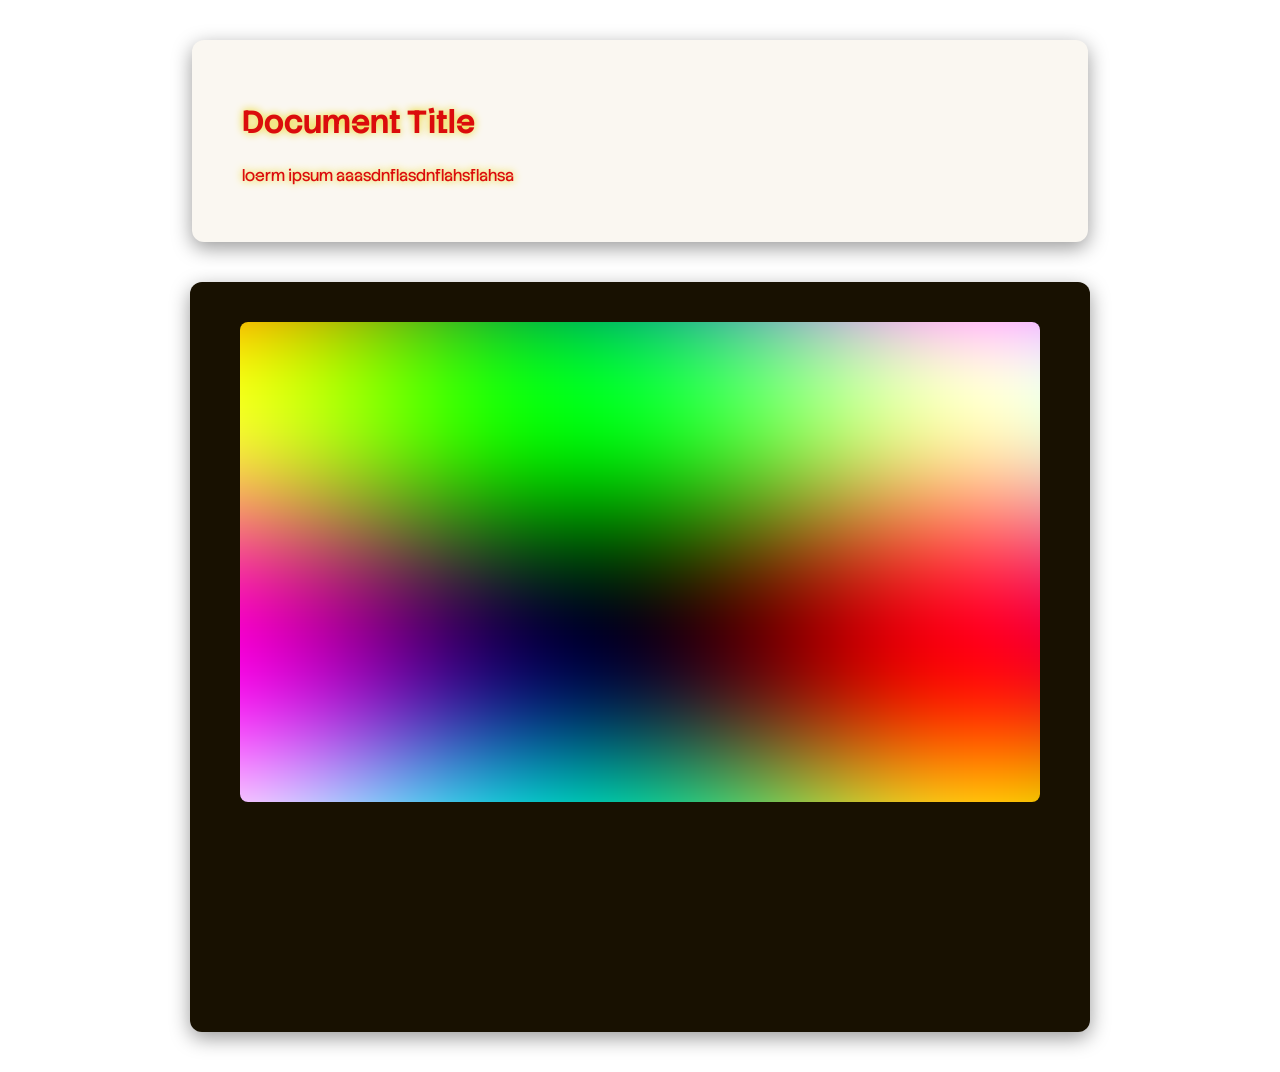
==== index.html @ 164cbaa2 "Redesign and simple shader" ====
<!DOCTYPE html>
<html lang="en">
<head>
    <meta charset="UTF-8" />
    <title>Mandelbrot Project</title>
    <link rel="stylesheet" href="css/style.css" />
</head>
<body>
  <video autoplay muted loop id="bg-video">
    <source src="media/coolVideo.mp4" type="video/mp4" />
  </video>
  <script>
    const vid = document.getElementById("bg-video");
    vid.playbackRate = 0.7; // slow down to 50%, try 0.2–2.0
</script>
<main class="doc-like">
  <h1>Document Title</h1>
  <p>loerm ipsum aaasdnflasdnflahsflahsa</p>
</main>

<main class="canvasContainer">
  <canvas class="renderCanvas" aria-label="Color animation"></canvas>
</main>

<script src="js/renderShader.js"></script>
</body>
</html>
---- css/style.css ----
html, body {
    margin: 0;
    font-family: system-ui, -apple-system, "Segoe UI", Roboto;
    margin: 0;
    font-family: "StackSansNotch", sans-serif;
    background: transparent;
    color: #db0c0c;
    text-shadow: #e9d309 0px 0px 8px;
}


.doc-like {
  width: 70vw;       
  margin: 40px auto;       
  padding: 40px 50px;
  background: #faf7f1;
  border-radius: 12px;
  box-shadow: 0 6px 20px rgba(0,0,0,0.4);
  box-sizing: border-box;
}
.canvasContainer {
    width: 900px;
    height: 750px;      
    margin: 40px auto;       
    padding: 40px 50px;
    background: hsl(40, 91%, 5%);
    border-radius: 12px;
    box-shadow: 0 6px 20px rgba(0,0,0,0.4);
    box-sizing: border-box;
}
.renderCanvas {
  width: 100%;
  height: 480px;          
  display: block;
  border-radius: 8px;
  background: #000;
}

@font-face {
  font-family: "StackSansNotch";
  src: url("../fonts/StackSansNotch.ttf") format("truetype");
  font-weight: 100 900;  
  font-display: swap;
}

#bg-video {
    position: fixed;
    top: 0;
    left: 0;
    width: 100vw;
    height: 100vh;
    filter: blur(1.5px);
    object-fit: cover;
    z-index: -1;
}
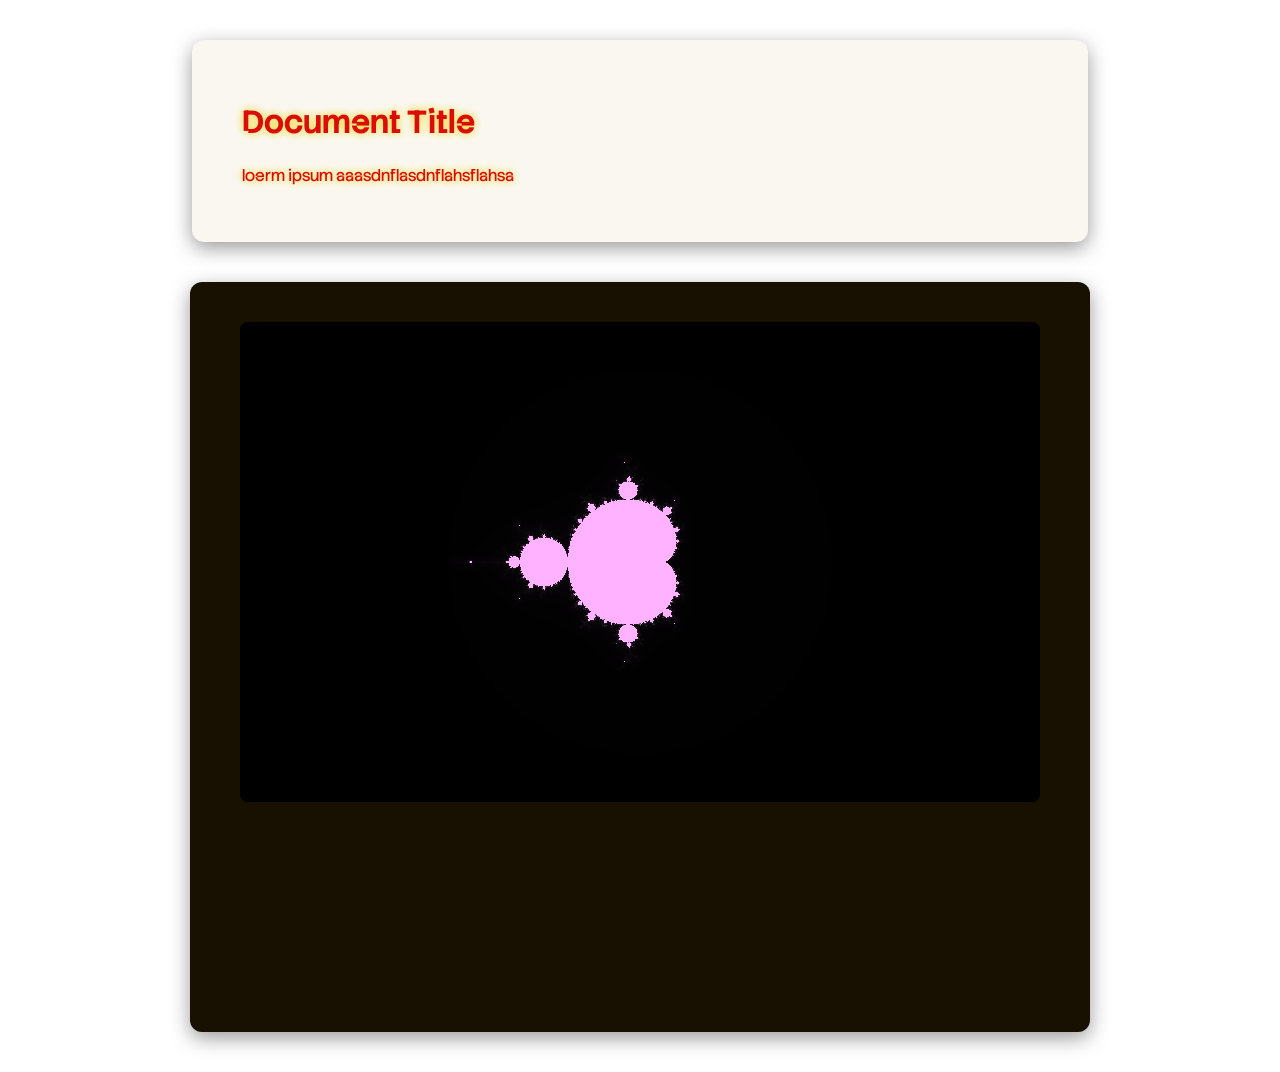
==== commit 53dfc1ec: "Mandlebrot" ====
--- a/index.html
+++ b/index.html
@@ -22,6 +22,6 @@
   <canvas class="renderCanvas" aria-label="Color animation"></canvas>
 </main>
 
-<script src="js/renderShader.js"></script>
+<script type = "module" src="js/renderShader.js"></script>
 </body>
 </html>
--- a/css/style.css
+++ b/css/style.css
@@ -1,6 +1,4 @@
 html, body {
-    margin: 0;
-    font-family: system-ui, -apple-system, "Segoe UI", Roboto;
     margin: 0;
     font-family: "StackSansNotch", sans-serif;
     background: transparent;
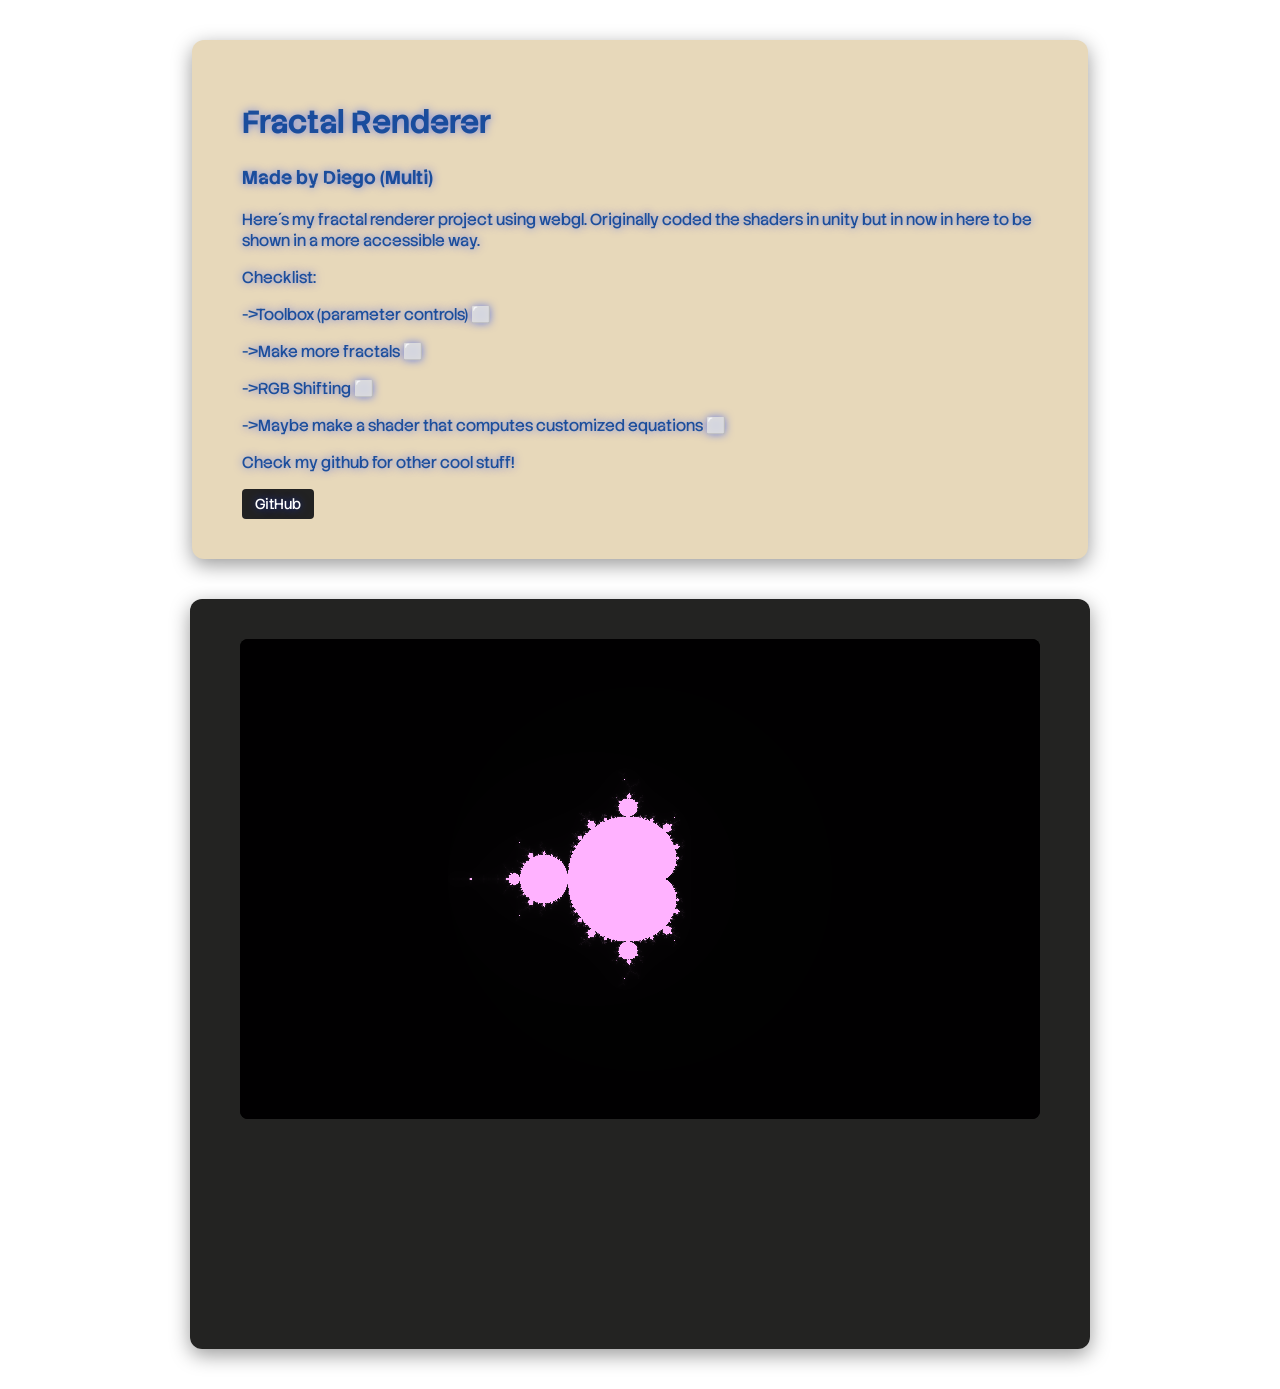
==== commit 9cb24949: "Fill in html" ====
--- a/index.html
+++ b/index.html
@@ -14,8 +14,19 @@
     vid.playbackRate = 0.7; // slow down to 50%, try 0.2–2.0
 </script>
 <main class="doc-like">
-  <h1>Document Title</h1>
-  <p>loerm ipsum aaasdnflasdnflahsflahsa</p>
+  <h1>Fractal Renderer</h1>
+  <h3>Made by Diego (Multi)</h3>
+  <p>Here´s my fractal renderer project using webgl. Originally coded the shaders in unity but in now in here to be shown in a more accessible way.</p>
+    <p>Checklist:</p>
+    <p>->Toolbox (parameter controls) ⬜  </p>
+    <p>->Make more fractals ⬜ </p>
+    <p>->RGB Shifting ⬜ </p>
+    <p>->Maybe make a shader that computes customized equations ⬜ </p>
+    <p></p>
+    <p>Check my github for other cool stuff!</p>
+    <div class="contact-buttons">
+    <a href="https://github.com/muulti" target="_blank" class="contact-btn">GitHub</a>
+  </div>
 </main>
 
 <main class="canvasContainer">
--- a/css/style.css
+++ b/css/style.css
@@ -2,16 +2,35 @@
     margin: 0;
     font-family: "StackSansNotch", sans-serif;
     background: transparent;
-    color: #db0c0c;
-    text-shadow: #e9d309 0px 0px 8px;
+    color: #084197e4;
+    text-shadow: #0331ff86 0px 0px 8px;
 }
 
+.contact-buttons {
+  margin-top: 1rem;
+  display: flex;
+  gap: 0.5rem;
+}
 
+.contact-btn {
+  display: inline-block;
+  padding: 0.4rem 0.8rem;
+  background: #222;
+  color: #fff;
+  text-decoration: none;
+  border-radius: 4px;
+  font-size: 0.9rem;
+  transition: background 0.2s;
+}
+
+.contact-btn:hover {
+  background: #555;
+}
 .doc-like {
   width: 70vw;       
   margin: 40px auto;       
   padding: 40px 50px;
-  background: #faf7f1;
+  background: #e7d8ba;
   border-radius: 12px;
   box-shadow: 0 6px 20px rgba(0,0,0,0.4);
   box-sizing: border-box;
@@ -21,7 +40,7 @@
     height: 750px;      
     margin: 40px auto;       
     padding: 40px 50px;
-    background: hsl(40, 91%, 5%);
+    background: hsla(60, 2%, 9%, 0.945);
     border-radius: 12px;
     box-shadow: 0 6px 20px rgba(0,0,0,0.4);
     box-sizing: border-box;
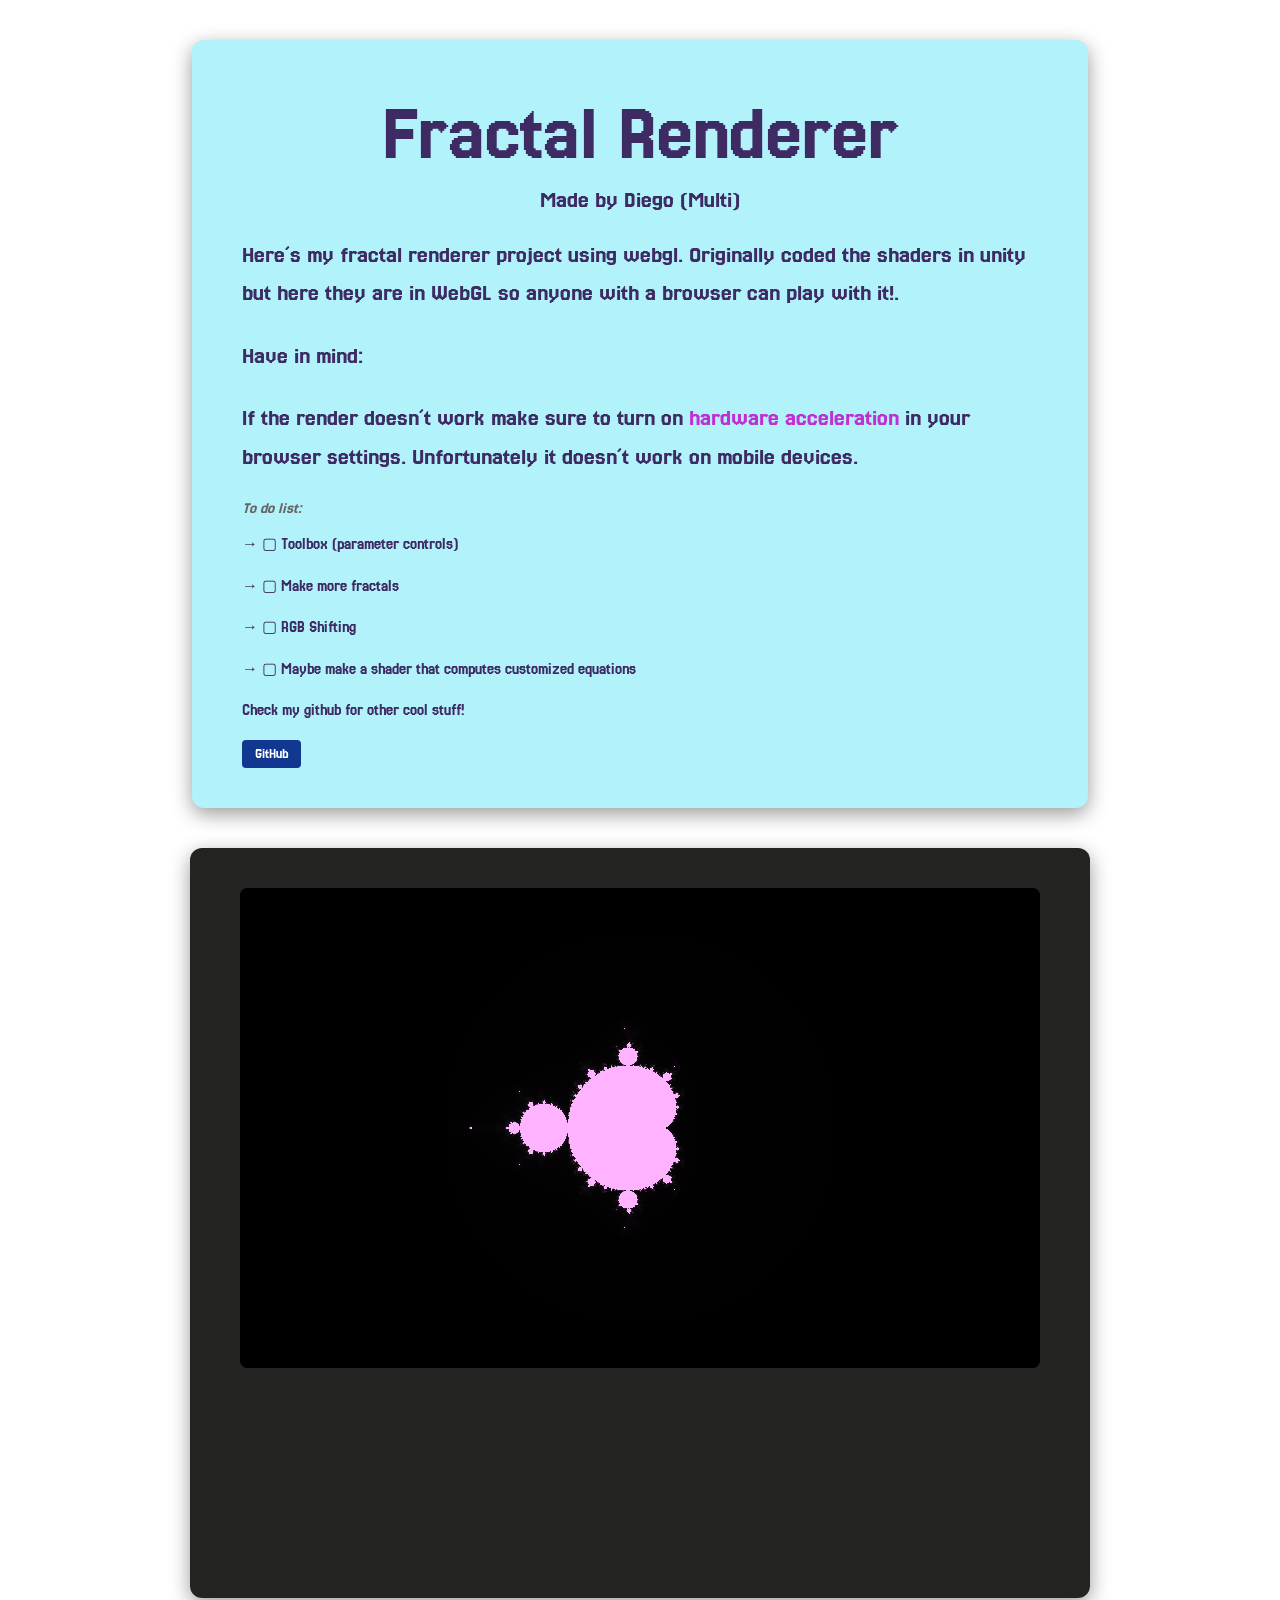
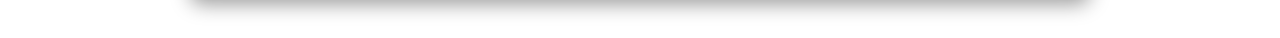
==== commit 199d28a0: "+Redesign & +Fillin" ====
--- a/index.html
+++ b/index.html
@@ -15,13 +15,15 @@
 </script>
 <main class="doc-like">
   <h1>Fractal Renderer</h1>
-  <h3>Made by Diego (Multi)</h3>
-  <p>Here´s my fractal renderer project using webgl. Originally coded the shaders in unity but in now in here to be shown in a more accessible way.</p>
-    <p>Checklist:</p>
-    <p>->Toolbox (parameter controls) ⬜  </p>
-    <p>->Make more fractals ⬜ </p>
-    <p>->RGB Shifting ⬜ </p>
-    <p>->Maybe make a shader that computes customized equations ⬜ </p>
+  <h2>Made by Diego (Multi)</h2>
+  <h3>Here´s my fractal renderer project using webgl. Originally coded the shaders in unity but here they are in WebGL so anyone with a browser can play with it!.</h3>
+  <h3>Have in mind:</h3>
+  <h3>If the render doesn´t work make sure to turn on <span class="highlight">hardware acceleration</span> in your browser settings. Unfortunately it doesn´t work on mobile devices.</h3>
+  <em>To do list:</em>
+    <p>→ ▢ Toolbox (parameter controls)  </p>
+    <p>→ ▢ Make more fractals </p>
+    <p>→ ▢ RGB Shifting </p>
+    <p>→ ▢ Maybe make a shader that computes customized equations </p>
     <p></p>
     <p>Check my github for other cool stuff!</p>
     <div class="contact-buttons">
--- a/css/style.css
+++ b/css/style.css
@@ -1,11 +1,50 @@
 html, body {
     margin: 0;
-    font-family: "StackSansNotch", sans-serif;
+    font-family: "Jersey25-Regular", Helvetica, sans-serif;
     background: transparent;
-    color: #084197e4;
-    text-shadow: #0331ff86 0px 0px 8px;
+    color: #301350e4;
+    text-size-adjust: 100%;
+    text-shadow: tomato;
+    font-style: normal;
+    font: weight 200px;;
 }
 
+.highlight {
+  font: weight 900px;;
+  color: #c218cbe4;
+}
+
+h1{
+  font-family: "Jersey25-Regular", sans-serif;
+  text-align: center;
+  font-size: 5rem;
+  line-height: 0.01;
+}
+h2{
+  font-family: "Jersey25-Regular", sans-serif;
+  text-align: center;
+  font-size: 1.5rem;
+}
+h3{
+  font-size: 1.5rem;
+  line-height: 1.6;
+}
+
+p em {
+  font-weight: 600;
+  color: #444;
+}
+
+p {
+  font-size: 1rem;
+  line-height: 1.6;
+  margin-bottom: 1rem;
+}
+
+em {
+  font-style: oblique;
+  color: #666;
+}
 .contact-buttons {
   margin-top: 1rem;
   display: flex;
@@ -15,7 +54,7 @@
 .contact-btn {
   display: inline-block;
   padding: 0.4rem 0.8rem;
-  background: #222;
+  background: #113790;
   color: #fff;
   text-decoration: none;
   border-radius: 4px;
@@ -24,13 +63,13 @@
 }
 
 .contact-btn:hover {
-  background: #555;
+  background: #0ba439;
 }
 .doc-like {
   width: 70vw;       
   margin: 40px auto;       
   padding: 40px 50px;
-  background: #e7d8ba;
+  background: #b1f2fb;
   border-radius: 12px;
   box-shadow: 0 6px 20px rgba(0,0,0,0.4);
   box-sizing: border-box;
@@ -60,6 +99,13 @@
   font-display: swap;
 }
 
+@font-face {
+  font-family: "Jersey25-Regular";
+  src: url("../fonts/Jersey25-Regular.ttf") format("truetype");
+  font-weight: 150 950;  
+  font-display: swap;
+}
+
 #bg-video {
     position: fixed;
     top: 0;
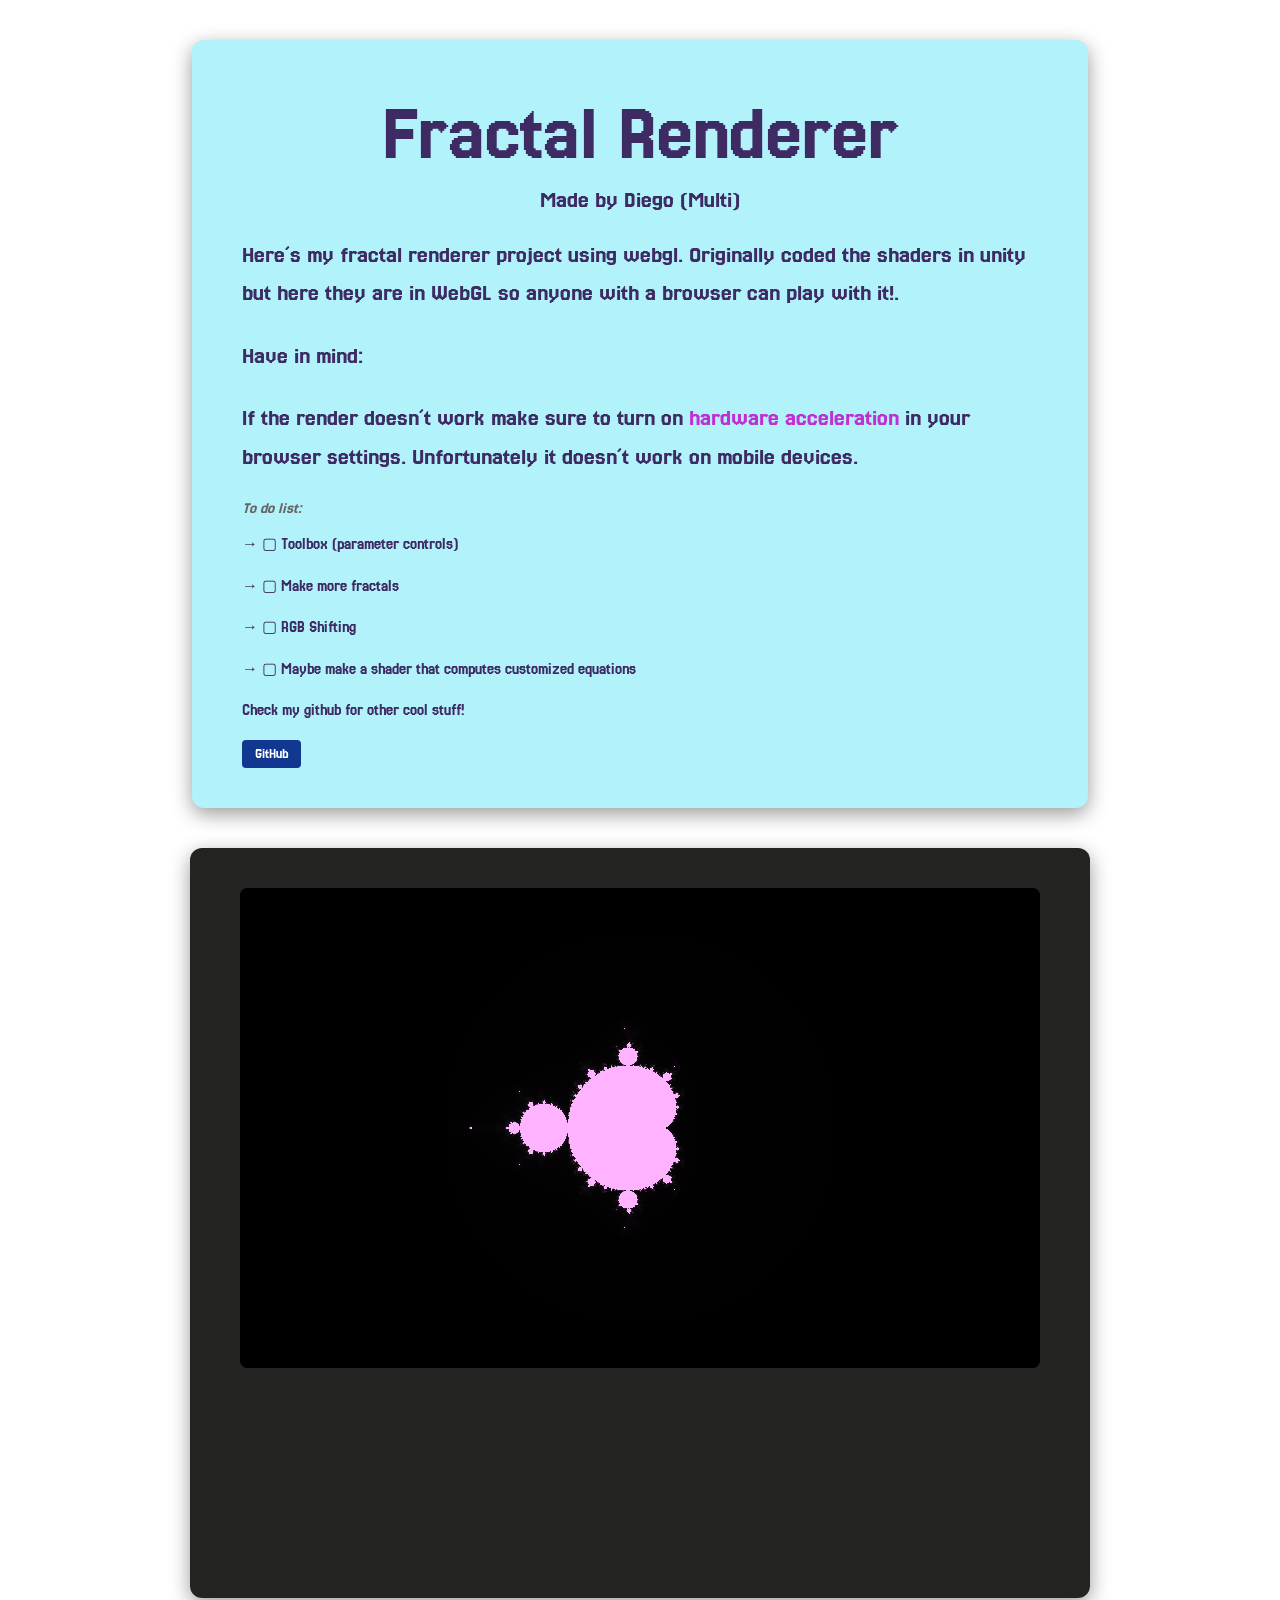
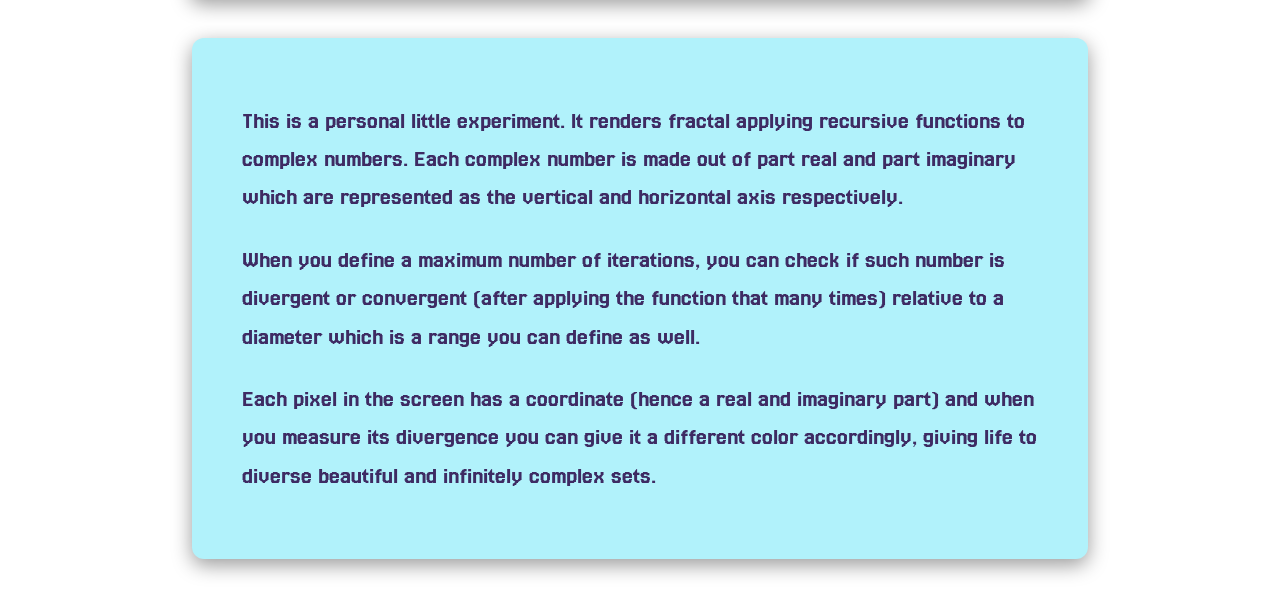
==== commit 170337a4: "Math info" ====
--- a/index.html
+++ b/index.html
@@ -35,6 +35,13 @@
   <canvas class="renderCanvas" aria-label="Color animation"></canvas>
 </main>
 
+<main class="doc-like">
+  <h3>This is a personal little experiment. It renders fractal applying recursive functions to complex numbers. Each complex number is made out of part real and part imaginary which are represented as the vertical and horizontal axis respectively. </h3>
+  <h3>When you define a maximum number of iterations, you can check if such number is divergent or convergent (after applying the function that many times) relative to a diameter which is a range you can define as well. </h3>
+  <h3>Each pixel in the screen has a coordinate (hence a real and imaginary part) and when you measure its divergence you can give it a different color accordingly, giving life to diverse beautiful and infinitely complex sets.</h3>
+
+</main>
+
 <script type = "module" src="js/renderShader.js"></script>
 </body>
 </html>
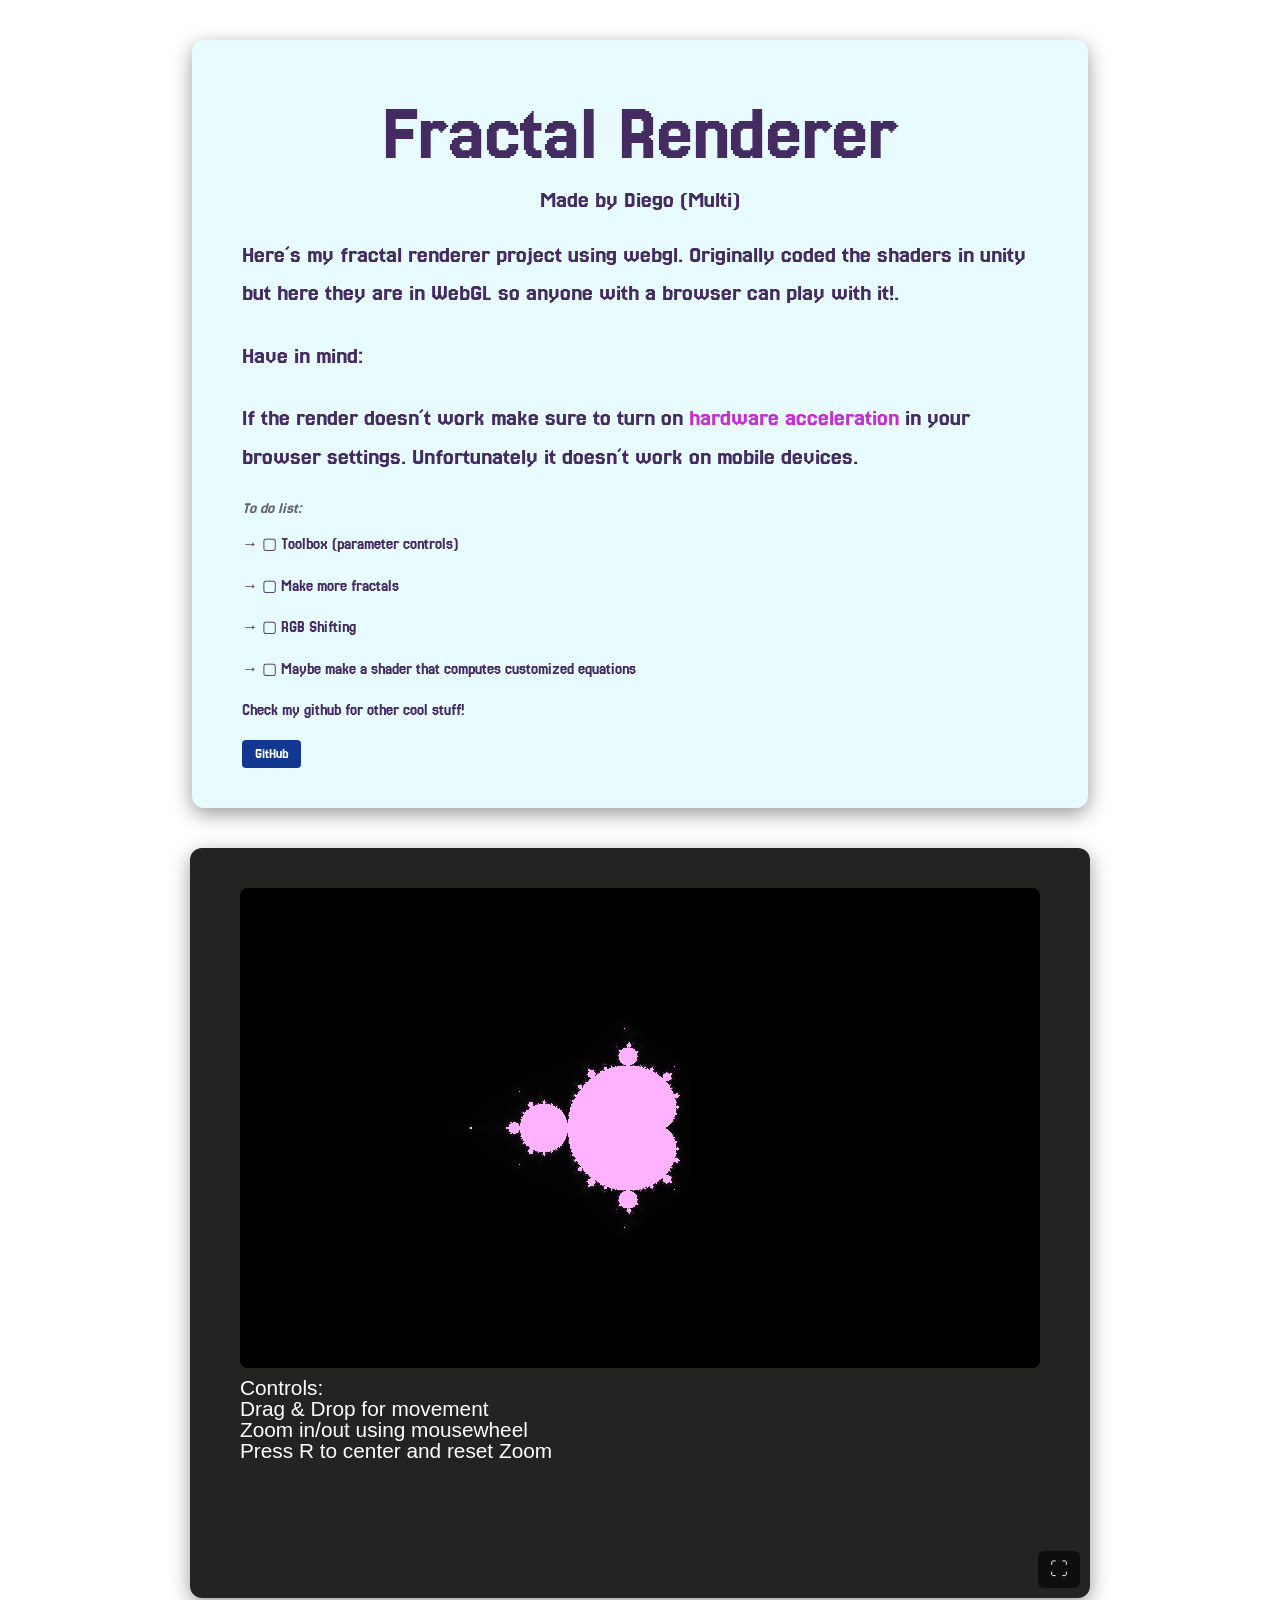
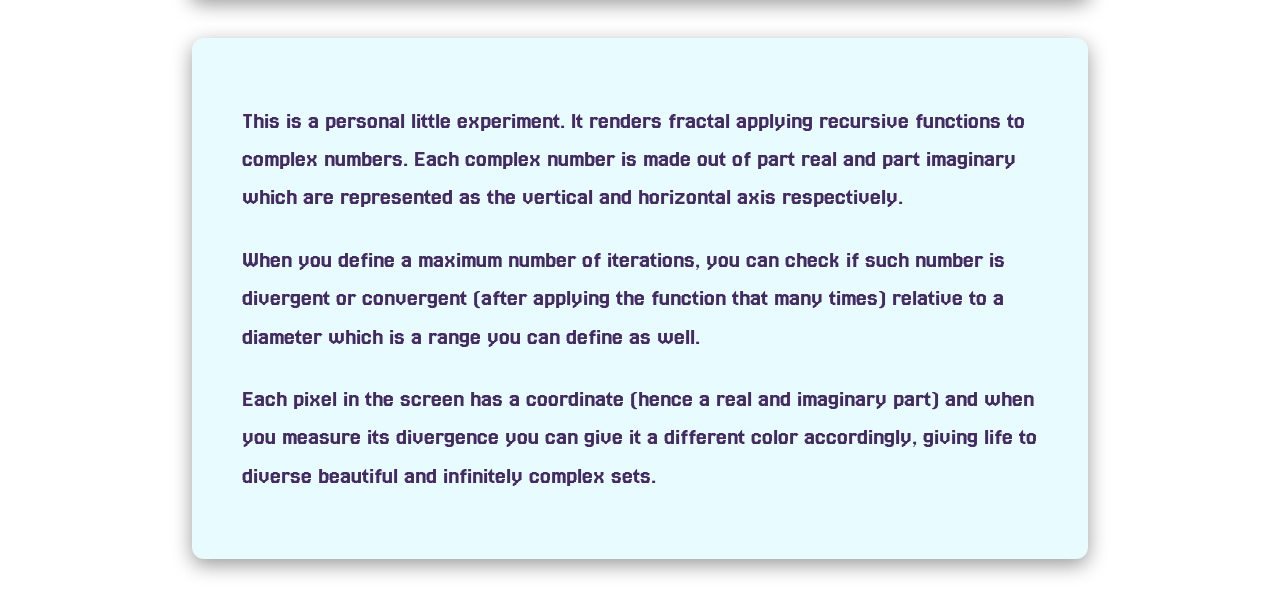
==== commit 08b9ed12: "Better controls & fullscreen" ====
--- a/index.html
+++ b/index.html
@@ -33,6 +33,17 @@
 
 <main class="canvasContainer">
   <canvas class="renderCanvas" aria-label="Color animation"></canvas>
+
+  <button id="fullscreenBtn"> ⛶</button>
+
+  <div class="controls">
+    <p>Controls:</p>
+    <p>Drag & Drop for movement</p>
+    <p>Zoom in/out using mousewheel</p>
+    <p>Press R to center and reset Zoom</p>
+  </div>
+
+  <script src="js/canvasFS.js"></script>
 </main>
 
 <main class="doc-like">
--- a/css/style.css
+++ b/css/style.css
@@ -69,12 +69,20 @@
   width: 70vw;       
   margin: 40px auto;       
   padding: 40px 50px;
-  background: #b1f2fb;
+  background: #e8fcff;
   border-radius: 12px;
   box-shadow: 0 6px 20px rgba(0,0,0,0.4);
   box-sizing: border-box;
 }
+
+.controls{
+    font-family: "Jersey25-Regular", sans-serif;
+  text-align: center;
+  font-size: 5rem;
+  line-height: 0.01;
+}
 .canvasContainer {
+    position: relative;
     width: 900px;
     height: 750px;      
     margin: 40px auto;       
@@ -84,12 +92,52 @@
     box-shadow: 0 6px 20px rgba(0,0,0,0.4);
     box-sizing: border-box;
 }
+
+.canvasContainer.fullscreen {
+    height: 900px; 
+    background: hsl(0, 0%, 10%);
+}
+
+.canvasContainer p {
+  font-family: Helvetica, sans-serif;
+  color: #fff;
+  font-size: 1.3rem;
+  text-align: left;
+  line-height: 0.01;
+}
 .renderCanvas {
   width: 100%;
-  height: 480px;          
+  height: 80%px;          
   display: block;
   border-radius: 8px;
   background: #000;
+  transition: width 0.3s, height 0.3s; /* optional smooth resize */
+}
+
+.renderCanvas.fullscreen {
+  width: 100% !important;   
+  height: 60% !important;  
+  border-radius: 0;         
+  margin: auto;               
+  display: block;
+}
+
+
+#fullscreenBtn {
+    position: absolute;
+    bottom: 10px;
+    right: 10px;
+    padding: 8px 12px;
+    font-size: 18px;
+    background: rgba(0,0,0,0.6);
+    color: #d5e4d2;
+    border: none;
+    border-radius: 6px;
+    cursor: pointer;
+}
+
+#fullscreenBtn:hover {
+    background: rgba(230, 233, 227, 0.8);
 }
 
 @font-face {
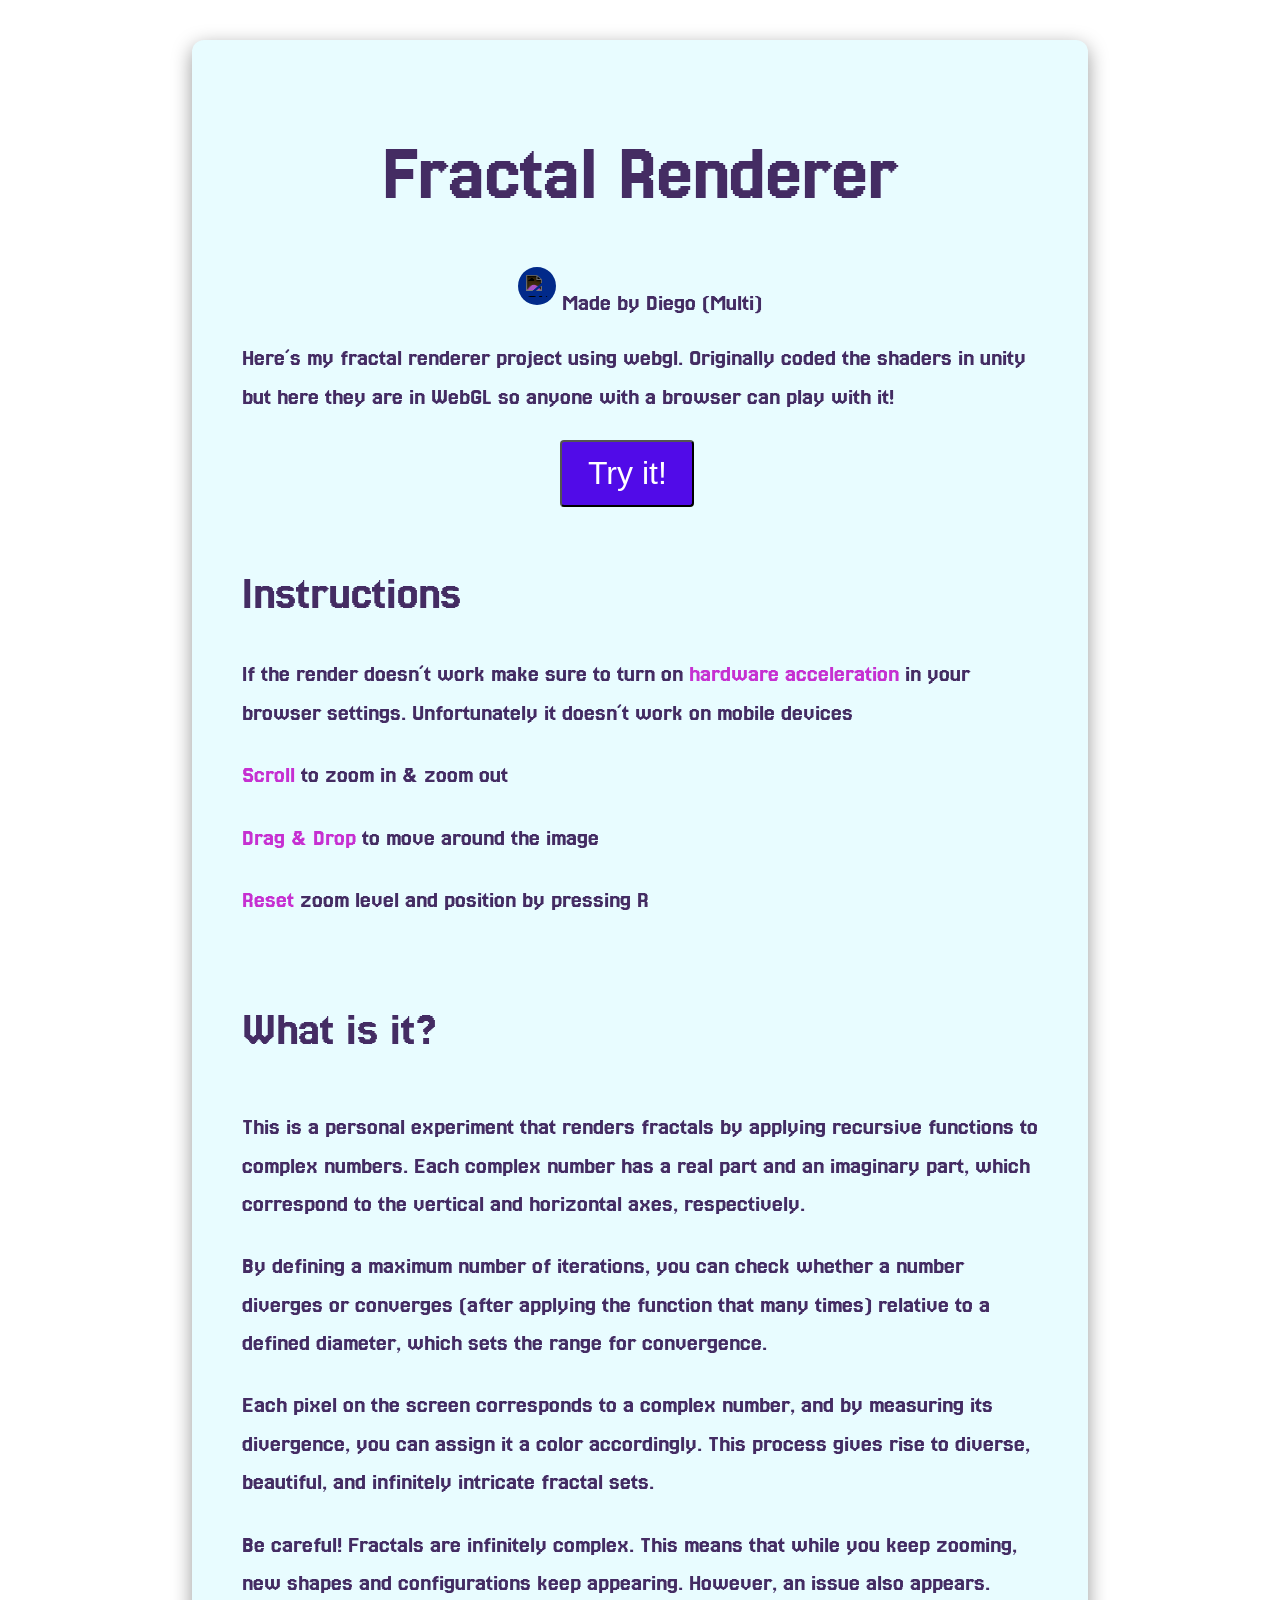
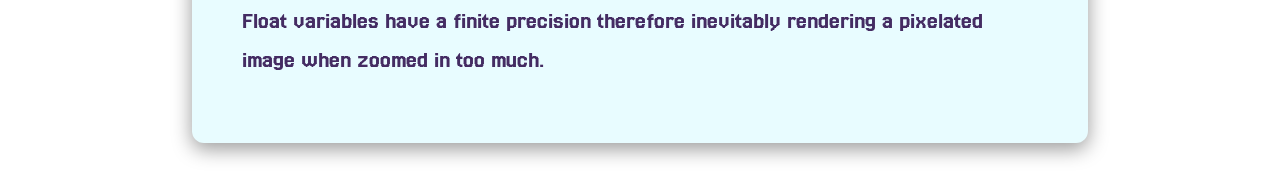
==== commit 19cb7635: "separate render from intro + webgl logic separation + cleanup" ====
--- a/index.html
+++ b/index.html
@@ -2,8 +2,8 @@
 <html lang="en">
 <head>
     <meta charset="UTF-8" />
-    <title>Mandelbrot Project</title>
-    <link rel="stylesheet" href="css/style.css" />
+    <title>multifractals</title>
+    <link rel="stylesheet" href="css/style0.css" />
 </head>
 <body>
   <video autoplay muted loop id="bg-video">
@@ -15,44 +15,31 @@
 </script>
 <main class="doc-like">
   <h1>Fractal Renderer</h1>
-  <h2>Made by Diego (Multi)</h2>
-  <h3>Here´s my fractal renderer project using webgl. Originally coded the shaders in unity but here they are in WebGL so anyone with a browser can play with it!.</h3>
-  <h3>Have in mind:</h3>
-  <h3>If the render doesn´t work make sure to turn on <span class="highlight">hardware acceleration</span> in your browser settings. Unfortunately it doesn´t work on mobile devices.</h3>
-  <em>To do list:</em>
-    <p>→ ▢ Toolbox (parameter controls)  </p>
-    <p>→ ▢ Make more fractals </p>
-    <p>→ ▢ RGB Shifting </p>
-    <p>→ ▢ Maybe make a shader that computes customized equations </p>
-    <p></p>
-    <p>Check my github for other cool stuff!</p>
+  <h2><a href="https://github.com/muulti" target="_blank" class="contact-btn">
+  <img src="https://cdn.jsdelivr.net/gh/simple-icons/simple-icons/icons/github.svg" alt="GitHub">
+  </a>  Made by Diego (Multi)</h2>
+  <h3>Here´s my fractal renderer project using webgl. Originally coded the shaders in unity but here they are in WebGL so anyone with a browser can play with it!</h3>
+  <button id="rBtn">Try it!</button>
+  <p>Instructions </p>
+  <h3>If the render doesn´t work make sure to turn on <span class="highlight">hardware acceleration</span> in your browser settings. Unfortunately it doesn´t work on mobile devices</h3>
+  <h3><span class="highlight">Scroll</span> to zoom in & zoom out</h3>
+  <h3><span class="highlight">Drag & Drop</span> to move around the image</h3>
+  <h3><span class="highlight">Reset</span> zoom level and position by pressing R</h3>
+
     <div class="contact-buttons">
-    <a href="https://github.com/muulti" target="_blank" class="contact-btn">GitHub</a>
+    <script>
+      document.getElementById("rBtn").addEventListener("click", () => {
+        window.location.href = "render.html";
+      });
+</script>
+<p>What is it?</p>
   </div>
+
+  <h3>This is a personal experiment that renders fractals by applying recursive functions to complex numbers. Each complex number has a real part and an imaginary part, which correspond to the vertical and horizontal axes, respectively.</h3>
+<h3>By defining a maximum number of iterations, you can check whether a number diverges or converges (after applying the function that many times) relative to a defined diameter, which sets the range for convergence.</h3>
+<h3>Each pixel on the screen corresponds to a complex number, and by measuring its divergence, you can assign it a color accordingly. This process gives rise to diverse, beautiful, and infinitely intricate fractal sets.</h3>
+<h3>Be careful! Fractals are infinitely complex. This means that while you keep zooming, new shapes and configurations keep appearing. However, an issue also appears. Float variables have a finite precision therefore inevitably rendering a pixelated image when zoomed in too much.</h3>
 </main>
 
-<main class="canvasContainer">
-  <canvas class="renderCanvas" aria-label="Color animation"></canvas>
-
-  <button id="fullscreenBtn"> ⛶</button>
-
-  <div class="controls">
-    <p>Controls:</p>
-    <p>Drag & Drop for movement</p>
-    <p>Zoom in/out using mousewheel</p>
-    <p>Press R to center and reset Zoom</p>
-  </div>
-
-  <script src="js/canvasFS.js"></script>
-</main>
-
-<main class="doc-like">
-  <h3>This is a personal little experiment. It renders fractal applying recursive functions to complex numbers. Each complex number is made out of part real and part imaginary which are represented as the vertical and horizontal axis respectively. </h3>
-  <h3>When you define a maximum number of iterations, you can check if such number is divergent or convergent (after applying the function that many times) relative to a diameter which is a range you can define as well. </h3>
-  <h3>Each pixel in the screen has a coordinate (hence a real and imaginary part) and when you measure its divergence you can give it a different color accordingly, giving life to diverse beautiful and infinitely complex sets.</h3>
-
-</main>
-
-<script type = "module" src="js/renderShader.js"></script>
 </body>
 </html>
--- a/css/style0.css
+++ b/css/style0.css
@@ -0,0 +1,138 @@
+html, body {
+  margin: 0;
+  font-family: "Jersey25-Regular", Helvetica, sans-serif;
+  background: transparent;
+  color: #301350e4;
+  text-size-adjust: 100%;
+}
+
+
+.highlight {
+  font-weight: 900;
+  color: #c218cbe4;
+}
+
+
+h1 {
+  font-family: "Jersey25-Regular", sans-serif;
+  text-align: center;
+  font-size: 5rem;
+  line-height: 1;
+}
+
+h2 {
+  font-family: "Jersey25-Regular", sans-serif;
+  text-align: center;
+  font-size: 1.5rem;
+}
+
+h3 {
+  font-size: 1.5rem;
+  line-height: 1.6;
+}
+
+
+p {
+  font-size: 3rem;
+  line-height: 1.6;
+  margin-bottom: 1rem;
+}
+
+p em {
+  font-weight: 600;
+  color: #444;
+}
+
+em {
+  font-size: 1.1rem;
+  font-style: oblique;
+  color: #666;
+}
+
+
+.contact-buttons {
+  margin-top: 1rem;
+  display: flex;
+  gap: 0.5rem;
+}
+
+#rBtn {
+  margin-left: 40%;
+  padding: 0.8rem 1.6rem;
+  background: #510be8;
+  color: #fff;
+  border-radius: 4px;
+  font-size: 2em;
+  cursor: pointer;
+  transition: background 0.5s, transform 0.2s ease;
+}
+
+#rBtn:hover {
+  background: #e80bcb;
+  transform: scale(1.08);
+}
+
+
+.contact-btn {
+  display: inline-flex;
+  align-items: center;
+  justify-content: center;
+
+  width: 38px;
+  height: 38px;
+
+  background: #012a8a;
+  color: #fff;
+  border-radius: 50%;
+  text-decoration: none;
+
+  transition: background 0.2s, transform 0.15s ease;
+}
+
+.contact-btn:hover {
+  background: #0d2d75;
+  transform: scale(1.07);
+}
+
+.contact-btn img {
+  width: 22px;
+  height: 22px;
+  filter: invert(1);
+}
+
+.doc-like {
+  position: relative;
+  width: 70vw;
+  margin: 40px auto;
+  padding: 40px 50px;
+  background: #e8fcff;
+  border-radius: 12px;
+  box-shadow: 0 6px 20px rgba(0,0,0,0.4);
+  box-sizing: border-box;
+}
+
+
+@font-face {
+  font-family: "StackSansNotch";
+  src: url("../fonts/StackSansNotch.ttf") format("truetype");
+  font-weight: 100 900;
+  font-display: swap;
+}
+
+@font-face {
+  font-family: "Jersey25-Regular";
+  src: url("../fonts/Jersey25-Regular.ttf") format("truetype");
+  font-weight: 150 950;
+  font-display: swap;
+}
+
+#bg-video {
+  position: fixed;
+  top: 0;
+  left: 0;
+  width: 100vw;
+  height: 100vh;
+  object-fit: cover;
+  filter: blur(1.5px);
+  z-index: -1;
+}
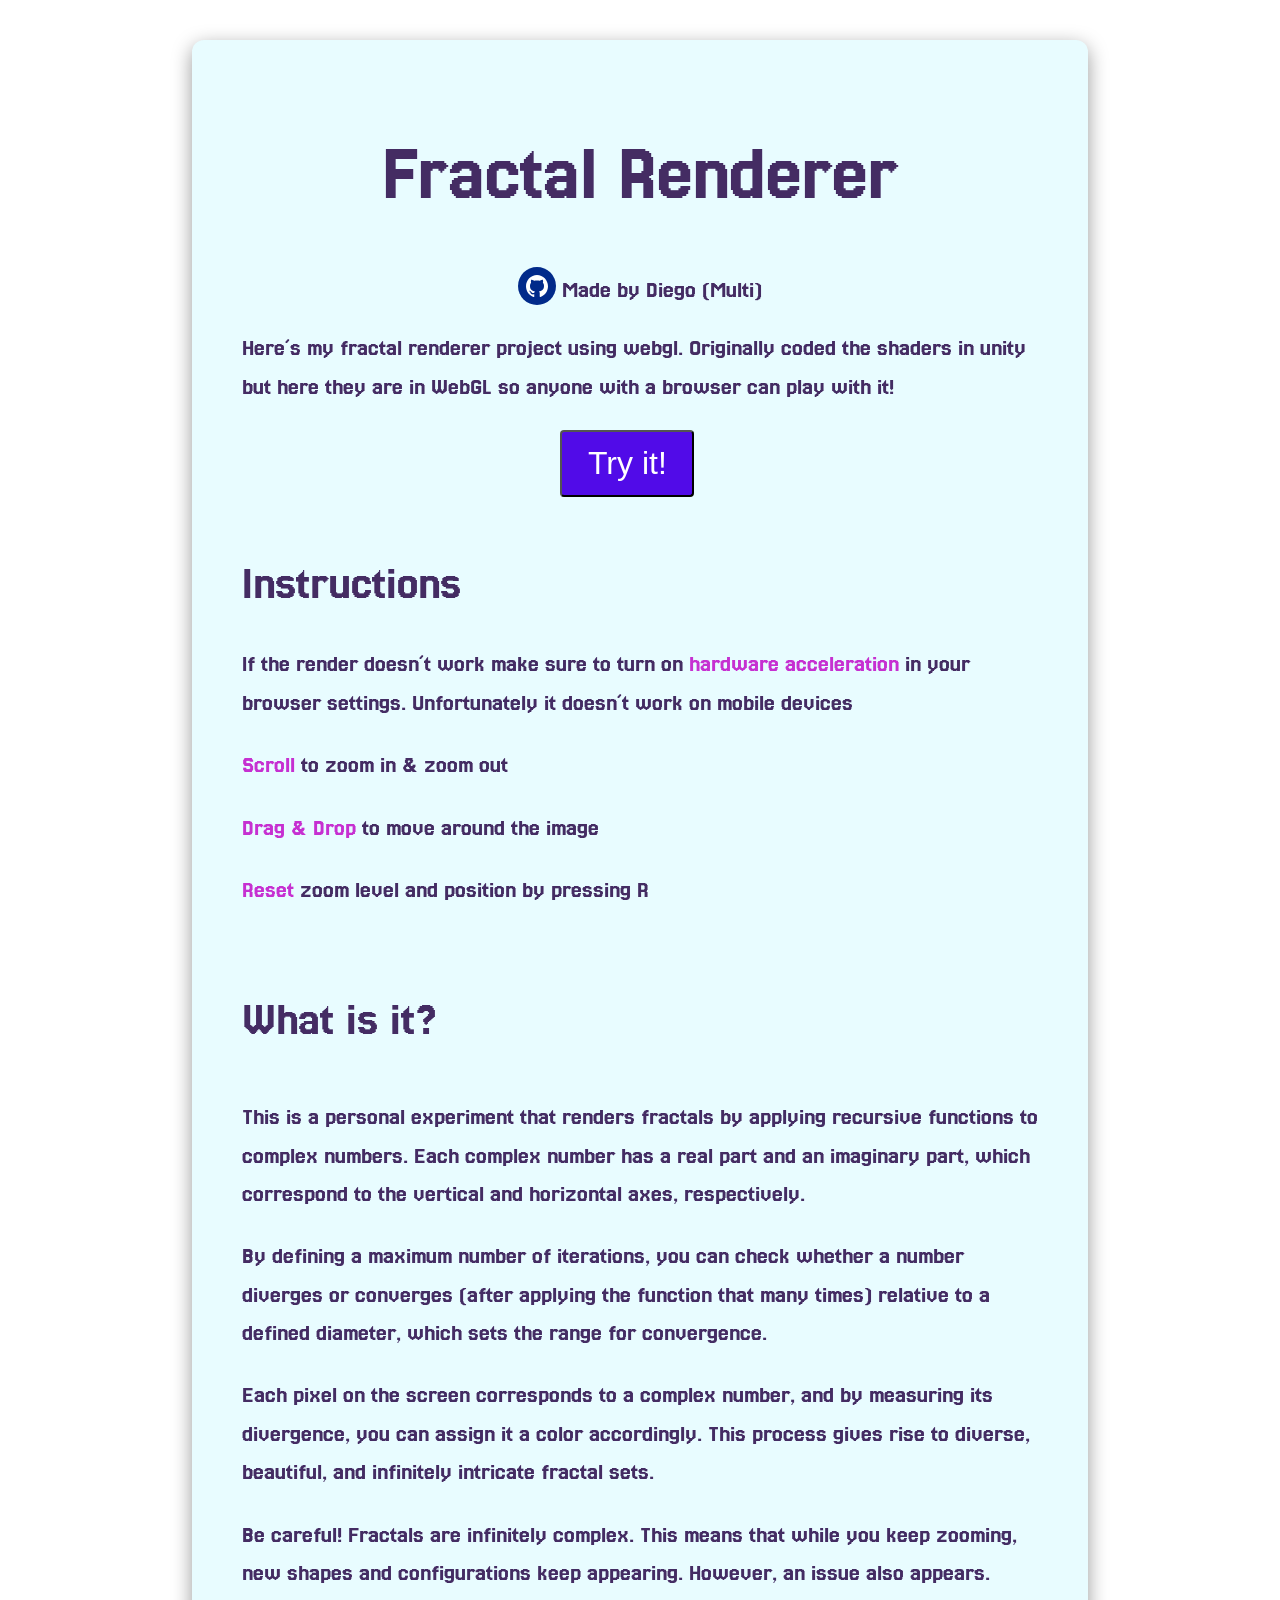
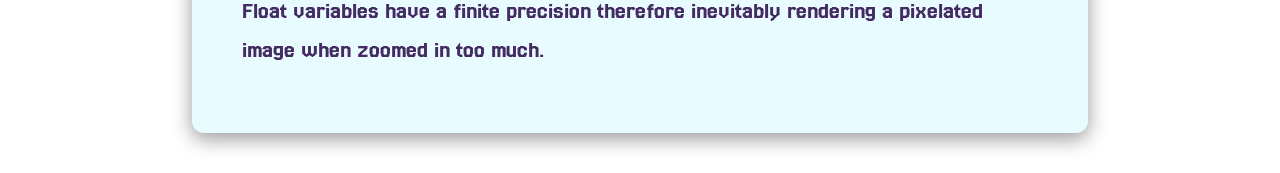
==== commit e302f47d: "Github icon issue" ====
--- a/index.html
+++ b/index.html
@@ -16,7 +16,7 @@
 <main class="doc-like">
   <h1>Fractal Renderer</h1>
   <h2><a href="https://github.com/muulti" target="_blank" class="contact-btn">
-  <img src="https://cdn.jsdelivr.net/gh/simple-icons/simple-icons/icons/github.svg" alt="GitHub">
+  <img src="media/github_icon.svg" alt="GitHub">
   </a>  Made by Diego (Multi)</h2>
   <h3>Here´s my fractal renderer project using webgl. Originally coded the shaders in unity but here they are in WebGL so anyone with a browser can play with it!</h3>
   <button id="rBtn">Try it!</button>
